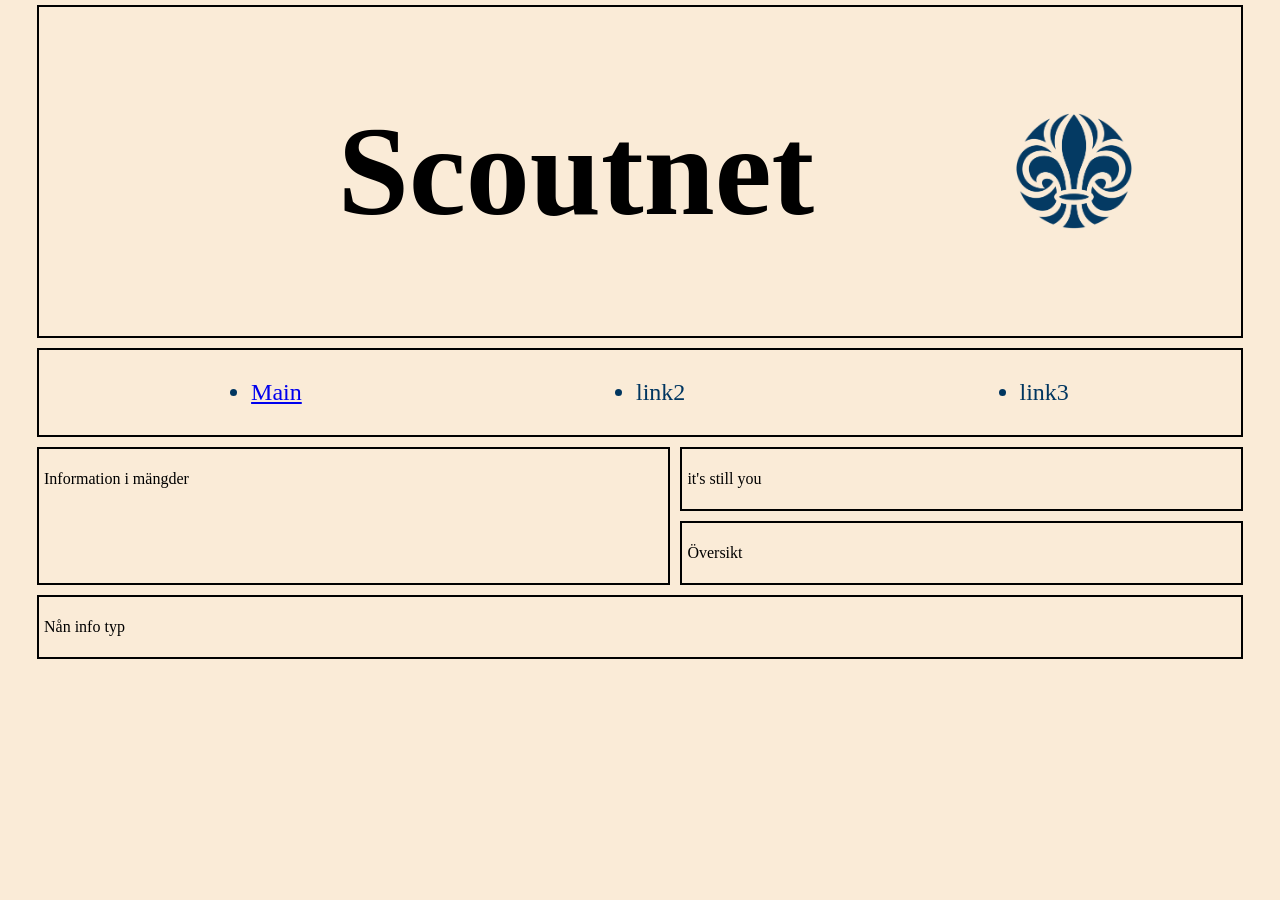
==== account.html @ a3b1d248 "Ny sida och funggerande navknapp" ====
<!DOCTYPE html>
<html lang="en">
<head>
    <meta charset="UTF-8">
    <meta name="viewport" content="width=device-width, initial-scale=1.0">
    <title>Account</title>
      <link rel="stylesheet" href="css/style.css">
</head>
<body>
  <nav class="mobilenav">
    <p>Navigation</p>
    <ul>
        <li><a href="http://127.0.0.1:5500/index.html">Main</a></li>
        <li><a>link2</a></li>
        <li><a>link3</a></li>
    </ul>
  </nav>

  <div class="fade-layer"></div>

  <div id="account-wrapper">

    <header id="hed"><div><img class="icon" id="button" src="img/menu-button.png" alt="menu button"></div><h1>Scoutnet</h1><img class="icon" src="img/scoutlogga.png" alt="menu button"></header>
  
    <nav id="desktopnav">
      <ul>
        <li><a href="http://127.0.0.1:5500/index.html">Main</a></li>
        <li><a>link2</a></li>
        <li><a>link3</a></li>
      </ul>
    </nav>

    <section id="sec"><p>Information i mängder</p></section>

    <aside id="as1"><p>it's still you</p></aside>

    <aside id="as2"><p>Översikt</p></aside>

    <footer id="fot"><p>Nån info typ</p></footer>

  </div>
  <script src="js/main.js"></script>
</body>
</html>
---- css/style.css ----
:root {
    --border-radius: 10%;
    --background-color: antiquewhite;
    --primary-color: #003660;
    --border: solid, black, 2px;
}


body{
    background-color: var(--background-color);
    width: 95vw;
    margin: auto;
}

header, nav, section, aside, footer {
    border: var(--border);
    margin: 5px;
    padding: 5px;
}

nav {
    font-size: 1.5rem;
}

header {
    text-align: center;
    align-items: center;
    text-align: center;
}

h1, h2 {
    align-content: center;
    justify-self: center;
    text-align: center;
}

h1 {
    border: none;
    height: auto;
    text-wrap: wrap;
    font-size: 3rem;
}

/* MAIN */

#sc1 {
    display:flex;
    justify-content: space-around;
}

#tent {
    width: 40vw;
    border-radius: var(--border-radius);
    border: var(--border);
}

#sc2 {
    grid-area: sc2;
}

footer {
    grid-area: fot;
}

/* ACCOUNT */
#account-wrapper {
    display: grid;
    grid-template-areas: 
    "hed hed"
    "nav nav"
    "sec as1"
    "sec as2"
    "fot fot";
}

#hed {
    grid-area: hed;
}

#desktopnav {
    grid-area: nav;
}

#sec {
    grid-area: sec;
    width: 2fr;
}

#as1 {
    grid-area: as1;
    width: 1fr;
}

#as2 {
    grid-area: as2;
    width: 1fr;
}

#fot {
    grid-area: fot;
}




/* MOBILE */
@media screen and (max-width:500px) {
    .mobilenav {
        width: 80vw;
        height: 90vh;
        position: fixed;
        top: 0;
        left: -90vw;
        transition: left 0.3s;
        box-shadow: 10px 0px 21px -10px rgba(0,0,0,0.75);
        z-index: 10;
        background-color: var(--primary-color);
        color:var(--background-color);
    }

    ul, li {
        font-size: 1.5rem;
    }

    a:visited {
    color: rgb(178, 177, 210);
    }

    .fade-layer {
        position: fixed;
        top: 0;
        left: 0;
        right: 0;
        bottom: 0;
        background-color: rgba(0,0,0,0.5);
        display: none;
        z-index: 5;
    }
    
    .show {
        left: 0;
    }

    #desktopnav {
        display: none;
    }

    .fade-layer.visible{
    display: block;
    }

    header {
        height: 20vh;
        justify-content: space-between;
        display: flex;
        align-items: center;
    }
    
    #button, .icon {
        width: 10vw;
        justify-self: left;
    }

    h1 {
        height: 20vh;
        text-align: center;
        align-self: center;
    }

    h2 {
        width: 95vw;
    }

    #tent {
        width: 50vw;
        height: auto;
    }
}

/* DESKTOP */
@media screen and (min-width:501px) {
    #button, .mobilenav {
        display: none;
    }

    .icon {
        width: 10vw;
    }

    #desktopnav {
        display: flex;
        align-items: center;
        justify-content: space-around;
    }

    ul, li {
        font-size: 1.5rem;
        color:var(--primary-color);
    }

    ul {
        display: flex;
        width: 100%;
        align-items: center;
        justify-content: space-around;
    }

    header {
        display: flex;
        justify-content: space-around;
        grid-template-columns: 1fr, 1fr, 1fr;
    }

    h1 {
        width: 1fr;
        font-size: 10vw;
    }
}
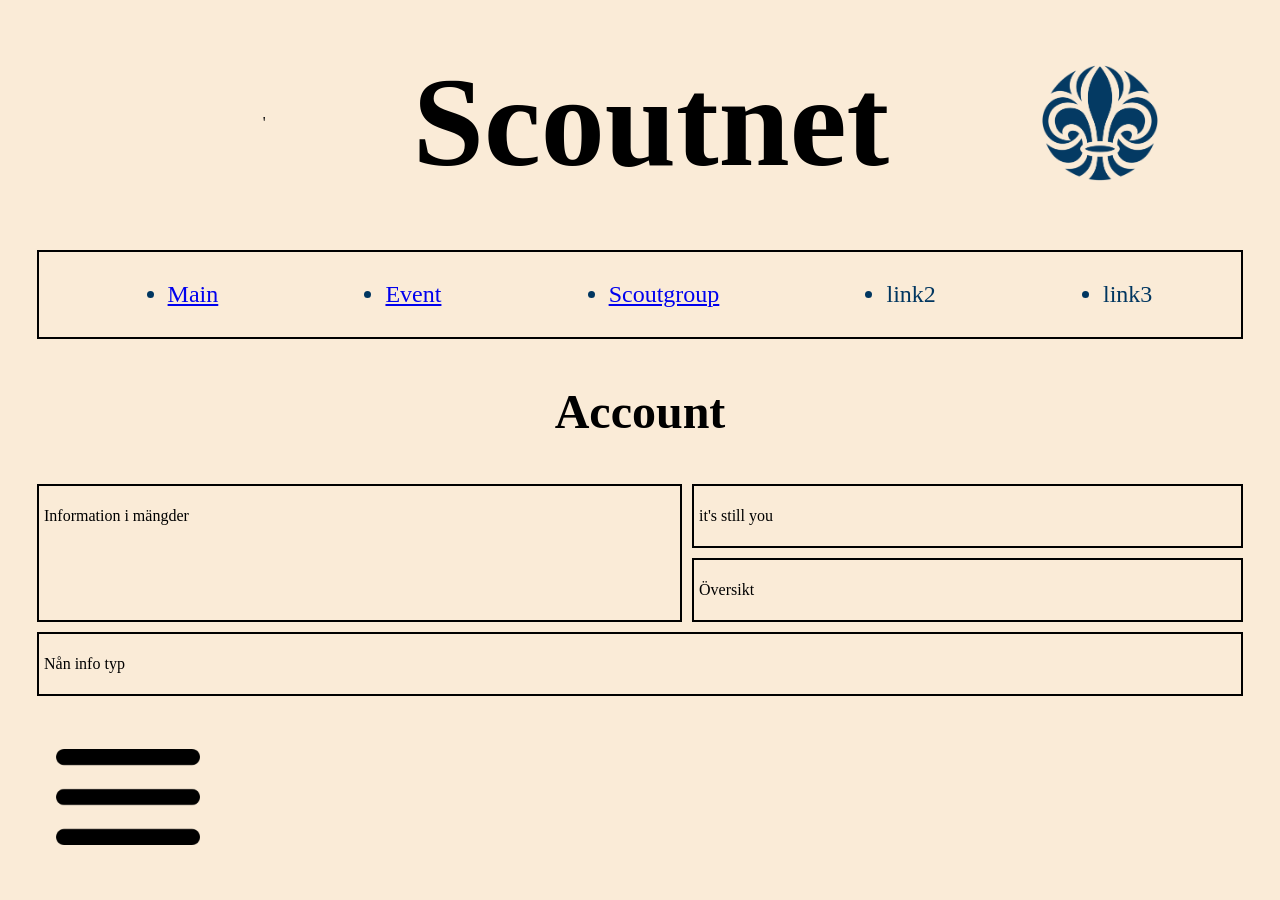
==== commit 7413216c: "General work Account photo button, some general layouting." ====
--- a/account.html
+++ b/account.html
@@ -11,6 +11,8 @@
     <p>Navigation</p>
     <ul>
         <li><a href="http://127.0.0.1:5500/index.html">Main</a></li>
+        <li><a href="http://127.0.0.1:5500/event.html">Event</a></li>
+        <li><a href="http://127.0.0.1:5500/scoutgroup.html">Scoutgroup</a></li>
         <li><a>link2</a></li>
         <li><a>link3</a></li>
     </ul>
@@ -20,17 +22,26 @@
 
   <div id="account-wrapper">
 
-    <header id="hed"><div><img class="icon" id="button" src="img/menu-button.png" alt="menu button"></div><h1>Scoutnet</h1><img class="icon" src="img/scoutlogga.png" alt="menu button"></header>
+    <header id="hed">
+      <div><img class="icon" id="button" src="img/menu-button.png" alt="menu button"></div>'
+      <h1>Scoutnet</h1>
+      <img class="icon" src="img/scoutlogga.png" alt="menu button"></header>
   
     <nav id="desktopnav">
       <ul>
         <li><a href="http://127.0.0.1:5500/index.html">Main</a></li>
+        <li><a href="http://127.0.0.1:5500/event.html">Event</a></li>
+        <li><a href="http://127.0.0.1:5500/scoutgroup.html">Scoutgroup</a></li>
         <li><a>link2</a></li>
         <li><a>link3</a></li>
       </ul>
     </nav>
 
+    <h2 id="acch2">Account</h2>
+
     <section id="sec"><p>Information i mängder</p></section>
+    <img id="menubutton" src="img/menu-buttoncopy.png" alt="Knapp för att se din användarbild">
+    <img class="userphoto" src="img/silly-cat.jpg" alt="your userphoto">
 
     <aside id="as1"><p>it's still you</p></aside>
 
--- a/css/style.css
+++ b/css/style.css
@@ -1,8 +1,13 @@
 :root {
-    --border-radius: 10%;
+    --border-radius: 15px;
     --background-color: antiquewhite;
     --primary-color: #003660;
     --border: solid, black, 2px;
+
+    /*FOR EVENTS*/
+    --arr: cyan;
+    --meeting: green; 
+    --camps: yellow; 
 }
 
 
@@ -12,6 +17,10 @@
     margin: auto;
 }
 
+#main_wrapper, #account_wrapper, #event_wrapper, #scoutgroup_wrapper {
+    width: 95vw;
+}
+
 header, nav, section, aside, footer {
     border: var(--border);
     margin: 5px;
@@ -23,9 +32,10 @@
 }
 
 header {
+    border: none;
     text-align: center;
-    align-items: center;
-    text-align: center;
+    align-items: center;    
+    height: 25vh;
 }
 
 h1, h2 {
@@ -63,22 +73,25 @@
 }
 
 /* ACCOUNT */
-#account-wrapper {
-    display: grid;
-    grid-template-areas: 
-    "hed hed"
-    "nav nav"
-    "sec as1"
-    "sec as2"
-    "fot fot";
-}
-
 #hed {
     grid-area: hed;
 }
 
 #desktopnav {
     grid-area: nav;
+}
+
+.userphoto {
+    display: none;
+}
+
+#menubutton {
+    width: 15vw;
+}
+
+#acch2 {
+    grid-area: hd2;
+    font-size: 3rem;
 }
 
 #sec {
@@ -101,13 +114,67 @@
 }
 
 
+/*EVENT*/
+#sc1event {
+    border: var(--border);
+}
+
+#sc1event article {
+    border: var(--border);
+    margin: 5px;
+    padding: 5px;
+}
+
+#eart1{
+    background-color: var(--arr);
+}
+
+#eart2{
+    background-color: var(--camps);
+}
+
+#eart3{
+    background-color: var(--meeting);
+}
+
+
+/*SCOUTGROUP*/  
+#wrapper-scoutgroup 
+
+#wrapper-scoutgroup h2 {
+    width: 80vw;
+    font-size: 2rem;
+}
+
+#ssec1 {
+    display: grid;
+    grid-template-areas: 
+    "hd hd"
+    "a1 a2"
+    "a1 a2";
+    
+}
+
+#ssec1 article{
+    width: 50%;
+    font-size: 1.5rem;  
+}
+
+#sgart1 {
+    grid-area: a1;
+}
+
+#sgart2 {
+    grid-area: a2;
+}
 
 
 /* MOBILE */
 @media screen and (max-width:500px) {
     .mobilenav {
-        width: 80vw;
+        width: 65vw;
         height: 90vh;
+        padding: 10px;
         position: fixed;
         top: 0;
         left: -90vw;
@@ -116,8 +183,14 @@
         z-index: 10;
         background-color: var(--primary-color);
         color:var(--background-color);
-    }
-
+        border-radius: var(--border-radius);
+    }
+
+    .mobilenav p {
+        text-align: center;
+        font-size: 2rem;
+    }
+    
     ul, li {
         font-size: 1.5rem;
     }
@@ -141,6 +214,10 @@
         left: 0;
     }
 
+    .show2 {
+        display: block;
+    }
+
     #desktopnav {
         display: none;
     }
@@ -153,28 +230,36 @@
         height: 20vh;
         justify-content: space-between;
         display: flex;
-        align-items: center;
+        align-content: center;
     }
     
     #button, .icon {
-        width: 10vw;
-        justify-self: left;
-    }
-
-    h1 {
-        height: 20vh;
-        text-align: center;
-        align-self: center;
+        width: 15vw;
+        justify-self: left; 
     }
 
     h2 {
         width: 95vw;
     }
 
+
+    /*MOBILE MAIN*/
     #tent {
         width: 50vw;
         height: auto;
     }
+
+    /*MOBILE ACCOUNT*/
+    #account_wrapper{
+        display: flex;
+
+    }
+    /*POPOUT BILD?*/
+
+    #as1 {
+        display: none;
+    }
+
 }
 
 /* DESKTOP */
@@ -215,6 +300,18 @@
         width: 1fr;
         font-size: 10vw;
     }
-}
-
-
+
+    /*DESKTOP ACCOUNT*/
+    #account-wrapper {
+        display: grid;
+        grid-template-areas: 
+        "hed hed"
+        "nav nav"
+        "hd2 hd2"
+        "sec as1"
+        "sec as2"
+        "fot fot";
+    }
+}
+
+
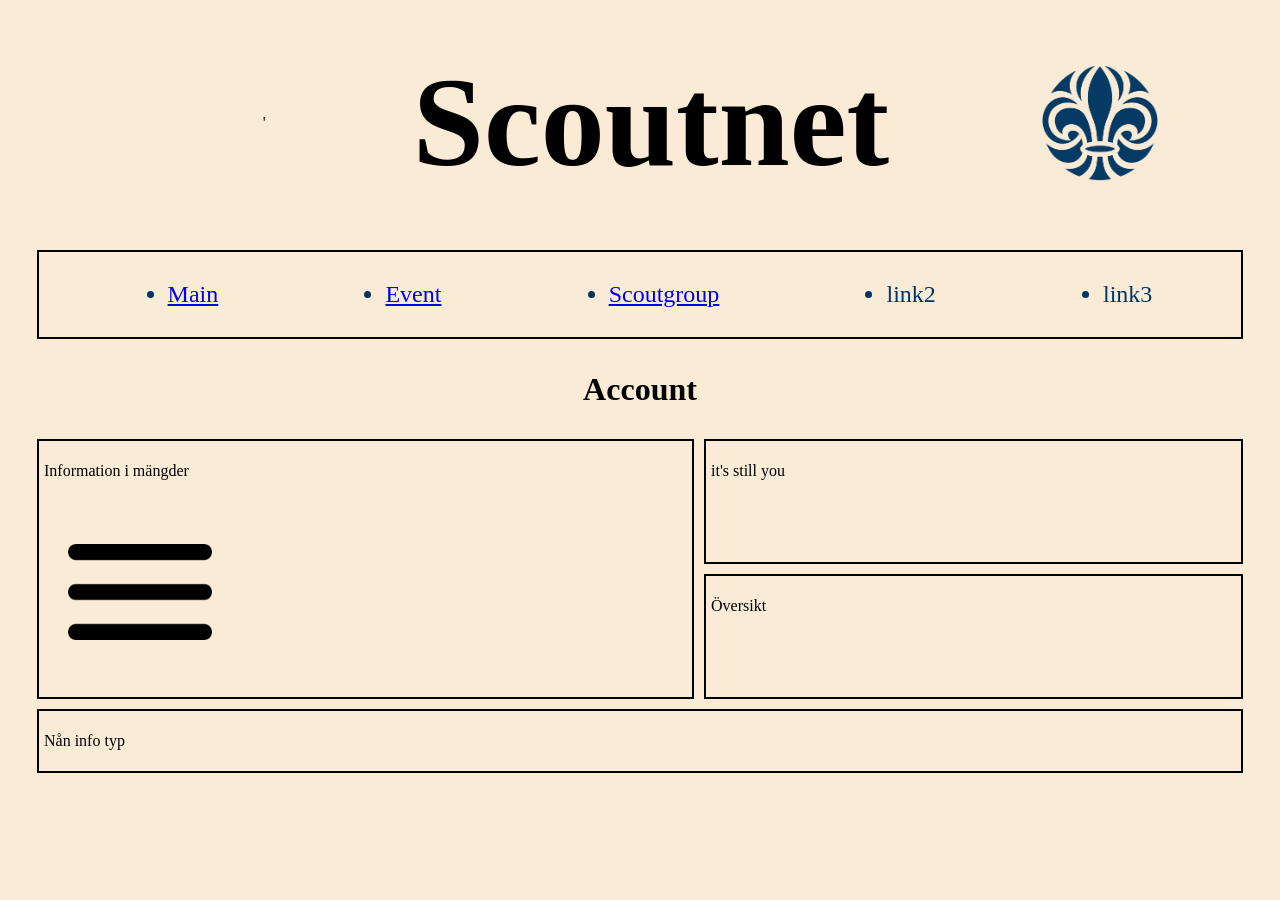
==== commit dc5022b5: "v.13 Jobb på scoutgroup, main och bildknapp" ====
--- a/account.html
+++ b/account.html
@@ -19,11 +19,12 @@
   </nav>
 
   <div class="fade-layer"></div>
+  <div class="fade-layer2"></div>
 
   <div id="account-wrapper">
 
     <header id="hed">
-      <div><img class="icon" id="button" src="img/menu-button.png" alt="menu button"></div>'
+      <div><img class="icon" id="button" src="img/menu-button.png" alt="navigation button"></div>'
       <h1>Scoutnet</h1>
       <img class="icon" src="img/scoutlogga.png" alt="menu button"></header>
   
@@ -39,8 +40,11 @@
 
     <h2 id="acch2">Account</h2>
 
-    <section id="sec"><p>Information i mängder</p></section>
-    <img id="menubutton" src="img/menu-buttoncopy.png" alt="Knapp för att se din användarbild">
+    <section id="sec">
+      <p>Information i mängder</p>
+      <img id="menubutton" src="img/menu-buttoncopy.png" alt="Knapp för att se din användarbild">
+    </section>
+    
     <img class="userphoto" src="img/silly-cat.jpg" alt="your userphoto">
 
     <aside id="as1"><p>it's still you</p></aside>
--- a/css/style.css
+++ b/css/style.css
@@ -51,6 +51,10 @@
     font-size: 3rem;
 }
 
+h2 {
+    font-size: 2rem;
+}
+
 /* MAIN */
 
 #sc1 {
@@ -91,7 +95,6 @@
 
 #acch2 {
     grid-area: hd2;
-    font-size: 3rem;
 }
 
 #sec {
@@ -148,24 +151,16 @@
 
 #ssec1 {
     display: grid;
-    grid-template-areas: 
-    "hd hd"
-    "a1 a2"
-    "a1 a2";
-    
+    grid-template-columns: 1fr 1fr;
 }
 
 #ssec1 article{
-    width: 50%;
+    text-wrap: wrap;
     font-size: 1.5rem;  
-}
-
-#sgart1 {
-    grid-area: a1;
-}
-
-#sgart2 {
-    grid-area: a2;
+    border-bottom-style: dotted;
+    padding: 5px;
+    align-content: center;
+    text-align: center;
 }
 
 
@@ -209,21 +204,17 @@
         display: none;
         z-index: 5;
     }
+
+    .fade-layer.visible{
+    display: block;
+    }
     
     .show {
         left: 0;
     }
 
-    .show2 {
-        display: block;
-    }
-
     #desktopnav {
         display: none;
-    }
-
-    .fade-layer.visible{
-    display: block;
     }
 
     header {
@@ -244,22 +235,62 @@
 
 
     /*MOBILE MAIN*/
-    #tent {
-        width: 50vw;
-        height: auto;
-    }
+    #tent, #cred {
+        display: none;
+    }
+
+    #welcome {
+        background-image: url(".../springWU---Sofia/img/scout_tent.jpg");
+    }
+
+
 
     /*MOBILE ACCOUNT*/
     #account_wrapper{
         display: flex;
 
     }
-    /*POPOUT BILD?*/
+    
+    /*POPOUT PROFILBILD*/
 
     #as1 {
         display: none;
     }
 
+    .fade-layer2 {
+        position: fixed;
+        top: 0;
+        left: 0;
+        right: 0;
+        bottom: 0;
+        background-color: rgba(0,0,0,0.5);
+        display: none;
+        z-index: 5;
+    }
+
+    .fade-layer2.visible{
+        display: block;
+    }
+
+    .show2 {
+        display: block;
+    }
+
+    .userphoto {
+        width: 80vw;
+        height: auto;
+        position: fixed;
+        top: 15vh;
+        left: 10vw;
+        transition: left 0.3s;
+        border: var(--border);
+        z-index: 10;
+    }
+
+    /*SCOUTGROUP*/
+    #samorg-desk {
+        display: none;
+    }
 }
 
 /* DESKTOP */
@@ -312,6 +343,13 @@
         "sec as2"
         "fot fot";
     }
-}
-
-
+
+
+    /*SCOUTGROUP*/
+
+    #samorg-mobile {
+        display: none;
+    }
+}
+
+
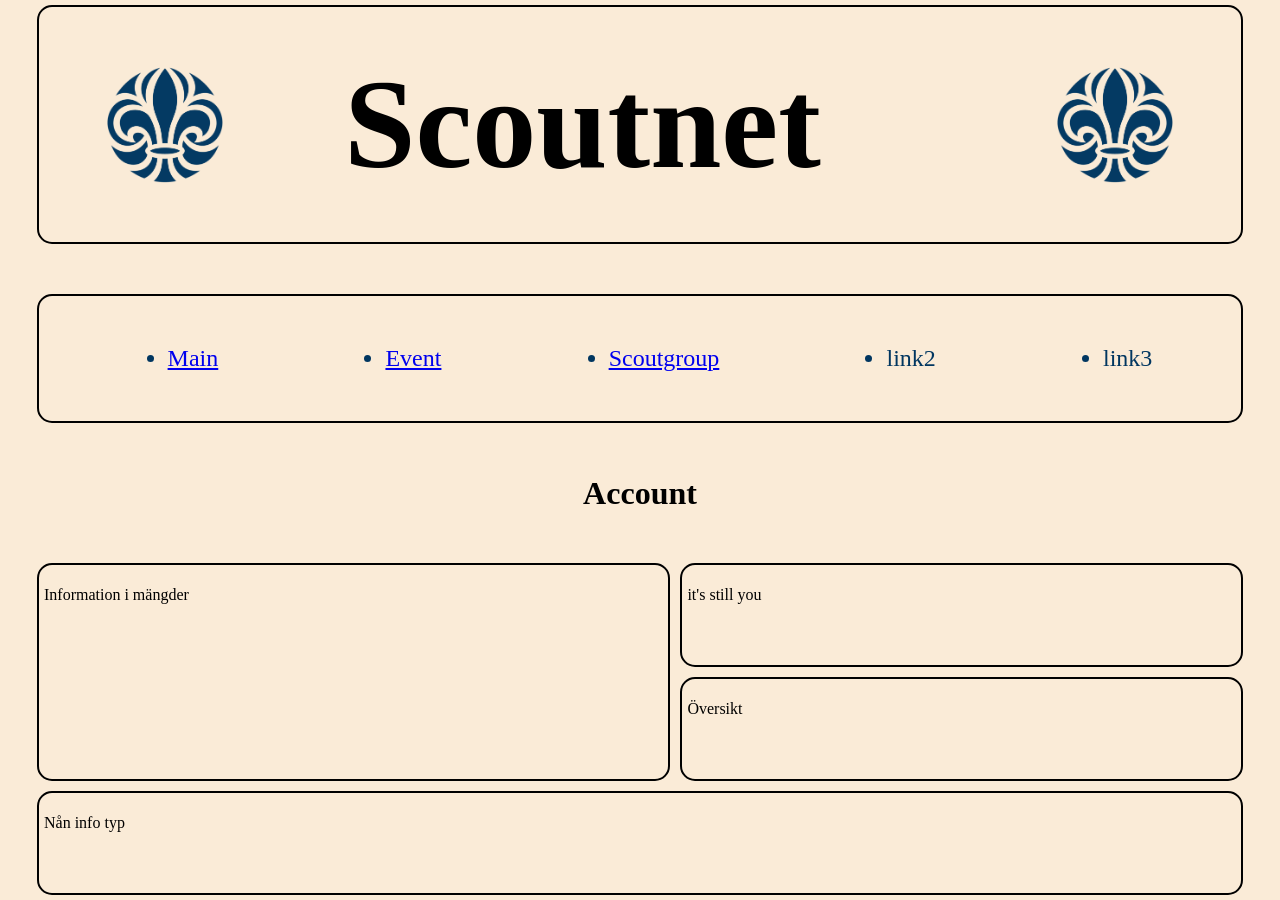
==== commit eb957008: "Bakgrundsbild scrollbar bakgrundsbild" ====
--- a/account.html
+++ b/account.html
@@ -23,10 +23,7 @@
 
   <div id="account-wrapper">
 
-    <header id="hed">
-      <div><img class="icon" id="button" src="img/menu-button.png" alt="navigation button"></div>'
-      <h1>Scoutnet</h1>
-      <img class="icon" src="img/scoutlogga.png" alt="menu button"></header>
+    <header id="hed"><img class="icon" src="img/scoutlogga.png" alt="scoutlogo"><h1>Scoutnet</h1><div><img class="icon" id=button src="img/menu-button.png" alt="menu button"></div><img class="icon" id="icondesk" src="img/scoutlogga.png" alt="scoutlogo"></header>
   
     <nav id="desktopnav">
       <ul>
@@ -42,7 +39,7 @@
 
     <section id="sec">
       <p>Information i mängder</p>
-      <img id="menubutton" src="img/menu-buttoncopy.png" alt="Knapp för att se din användarbild">
+      <img id="accbutton" src="img/menu-buttoncopy.png" alt="Knapp för att se din användarbild">
     </section>
     
     <img class="userphoto" src="img/silly-cat.jpg" alt="your userphoto">
--- a/css/style.css
+++ b/css/style.css
@@ -25,17 +25,22 @@
     border: var(--border);
     margin: 5px;
     padding: 5px;
+    border-radius: var(--border-radius);
 }
 
 nav {
+    grid-area: nav;
     font-size: 1.5rem;
 }
 
 header {
+    grid-area: hm1;
     border: none;
-    text-align: center;
     align-items: center;    
     height: 25vh;
+    justify-content: space-around;
+    border: var(--border);
+    display: flex;
 }
 
 h1, h2 {
@@ -52,24 +57,49 @@
 }
 
 h2 {
+    grid-area: hm2;
     font-size: 2rem;
 }
 
 /* MAIN */
 
+#main-wrapper {
+    display: grid;
+    grid-template-areas:
+    "hm1 hm1" 
+    "nav nav"
+    "hm2 hm2"
+    "sc1 tnt"
+    "sc2 sc2"
+    "fot fot"
+    ;
+}
+
 #sc1 {
+    grid-area: sc1;
     display:flex;
     justify-content: space-around;
+    width: 45vw;
+}
+
+#sctent {
+    grid-area: tnt;
+    text-align: center;
+    border: none;
+    padding: none;
+    margin: none;
 }
 
 #tent {
-    width: 40vw;
+    width: 45vw;
     border-radius: var(--border-radius);
     border: var(--border);
+    margin: none;
 }
 
 #sc2 {
     grid-area: sc2;
+    height: 50vh;
 }
 
 footer {
@@ -172,8 +202,8 @@
         padding: 10px;
         position: fixed;
         top: 0;
-        left: -90vw;
-        transition: left 0.3s;
+        right: -90vw;
+        transition: right 0.3s;
         box-shadow: 10px 0px 21px -10px rgba(0,0,0,0.75);
         z-index: 10;
         background-color: var(--primary-color);
@@ -210,7 +240,7 @@
     }
     
     .show {
-        left: 0;
+        right: 0;
     }
 
     #desktopnav {
@@ -218,15 +248,17 @@
     }
 
     header {
-        height: 20vh;
+        height: 15vh;
         justify-content: space-between;
-        display: flex;
         align-content: center;
+    }
+
+    #icondesk{
+        display: none;
     }
     
     #button, .icon {
         width: 15vw;
-        justify-self: left; 
     }
 
     h2 {
@@ -240,7 +272,12 @@
     }
 
     #welcome {
-        background-image: url(".../springWU---Sofia/img/scout_tent.jpg");
+        background-image: url("../img/scout_tent\ -\ kopia.jpg");
+        background-position: center;
+        background-repeat: no-repeat;
+        background-size: cover;
+        background-attachment: fixed;
+        height: 30vh;
     }
 
 
@@ -249,6 +286,10 @@
     #account_wrapper{
         display: flex;
 
+    }
+
+    #accbutton {
+        width: 10vw;
     }
     
     /*POPOUT PROFILBILD*/
@@ -303,6 +344,14 @@
         width: 10vw;
     }
 
+    #icondesk{
+        display: grid;
+    }
+
+    #accbutton {
+        display: none;
+    }
+
     #desktopnav {
         display: flex;
         align-items: center;
@@ -322,7 +371,6 @@
     }
 
     header {
-        display: flex;
         justify-content: space-around;
         grid-template-columns: 1fr, 1fr, 1fr;
     }
@@ -342,6 +390,7 @@
         "sec as1"
         "sec as2"
         "fot fot";
+        height: 100vh;
     }
 
 
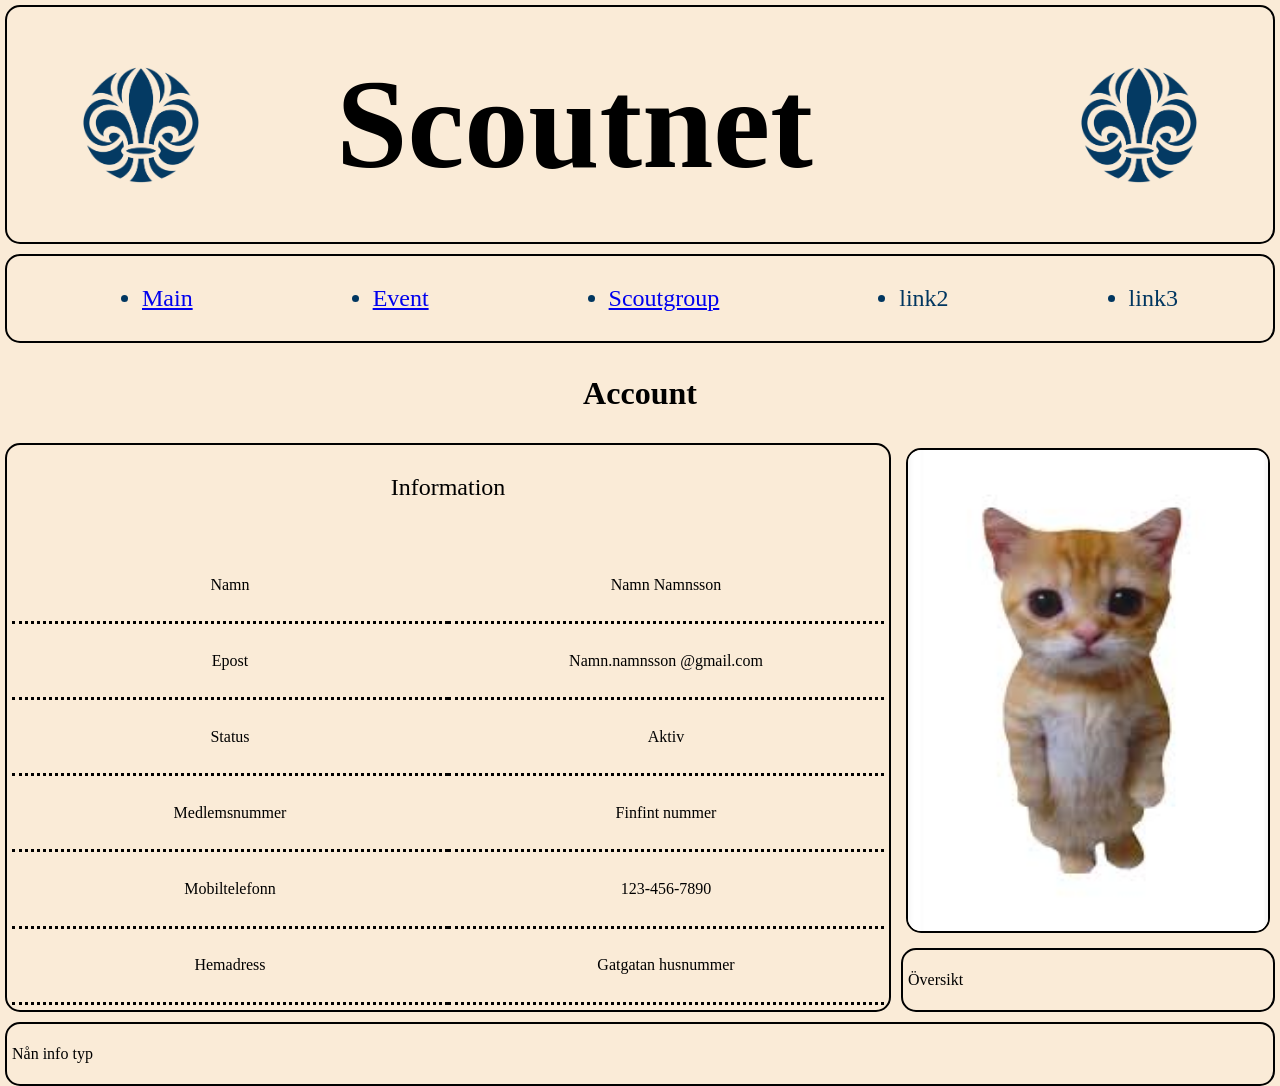
==== commit e203438a: "Småfix hemma" ====
--- a/account.html
+++ b/account.html
@@ -37,14 +37,29 @@
 
     <h2 id="acch2">Account</h2>
 
-    <section id="sec">
-      <p>Information i mängder</p>
+    <section id="accsec">
+      <p id="accsechead">Information</p>
       <img id="accbutton" src="img/menu-buttoncopy.png" alt="Knapp för att se din användarbild">
+      <article><p> Namn </p></article>
+      <article><p> Namn Namnsson </p></article>
+      <article><p> Epost </p></article>
+      <article><p> Namn.namnsson @gmail.com </p></article>
+      <article><p> Status </p></article>
+      <article><p> Aktiv </p></article>
+      <article><p> Medlemsnummer </p></article>
+      <article><p> Finfint nummer </p></article>
+      <article><p> Mobiltelefonn </p></article>
+      <article><p> 123-456-7890 </p></article>
+      <article><p> Hemadress </p></article>
+      <article><p> Gatgatan husnummer </p></article>
     </section>
     
     <img class="userphoto" src="img/silly-cat.jpg" alt="your userphoto">
 
-    <aside id="as1"><p>it's still you</p></aside>
+    <aside id="as1">
+      <img id="accbutton" src="img/menu-buttoncopy.png" alt="Knapp för att se din användarbild">
+      <img id="deskuserphoto" src="img/silly-cat.jpg" alt="your userphoto">
+    </aside>
 
     <aside id="as2"><p>Översikt</p></aside>
 
--- a/css/style.css
+++ b/css/style.css
@@ -13,7 +13,7 @@
 
 body{
     background-color: var(--background-color);
-    width: 95vw;
+    width: 100vw;
     margin: auto;
 }
 
@@ -26,6 +26,7 @@
     margin: 5px;
     padding: 5px;
     border-radius: var(--border-radius);
+    
 }
 
 nav {
@@ -79,7 +80,8 @@
     grid-area: sc1;
     display:flex;
     justify-content: space-around;
-    width: 45vw;
+    
+
 }
 
 #sctent {
@@ -88,6 +90,7 @@
     border: none;
     padding: none;
     margin: none;
+    
 }
 
 #tent {
@@ -127,9 +130,29 @@
     grid-area: hd2;
 }
 
-#sec {
+#accsec {
     grid-area: sec;
     width: 2fr;
+    display: flex;
+    justify-content: space-between;
+    flex-wrap: wrap;
+    height: auto;
+}
+
+#accsechead {
+    width: 100%;
+    text-align: center;
+    font-size: 1.5em;
+        
+}
+
+#accsec article {
+    width: 50%;
+    word-wrap: wrap;
+
+    border-bottom-style: dotted;
+    align-content: center;
+    text-align: center;
 }
 
 #as1 {
@@ -145,6 +168,7 @@
 #fot {
     grid-area: fot;
 }
+
 
 
 /*EVENT*/
@@ -213,11 +237,11 @@
 
     .mobilenav p {
         text-align: center;
+        font-size: 2.5rem;
+    }
+    
+    ul, li {
         font-size: 2rem;
-    }
-    
-    ul, li {
-        font-size: 1.5rem;
     }
 
     a:visited {
@@ -278,23 +302,40 @@
         background-size: cover;
         background-attachment: fixed;
         height: 30vh;
+        width: 95vw;
+        border-radius: var(--border-radius);
+
+        word-wrap: wrap;
+        text-shadow: -1px 0 black, 0 1px black, 1px 0 black, 0 -1px black;
+        
+        color: white;
     }
 
 
 
     /*MOBILE ACCOUNT*/
     #account_wrapper{
-        display: flex;
-
+        display: grid;
+    }
+
+    #accsechead {
+    width: 50%;
+    text-align: center;
     }
 
     #accbutton {
-        width: 10vw;
-    }
-    
+        height: 10vw;
+        position: right;
+
+    }
+    
+    #as1 {
+        display: none;
+    }
+
     /*POPOUT PROFILBILD*/
 
-    #as1 {
+    #deskuserphoto {
         display: none;
     }
 
@@ -391,6 +432,23 @@
         "sec as2"
         "fot fot";
         height: 100vh;
+        grid-template-columns: 70% 30%;
+        justify-content: space-around;
+    }
+
+    #as1 {
+        display: flex;
+        justify-content: space-around;
+        border: none;
+        padding: none;
+        margin: none;
+    }
+
+    #deskuserphoto {
+        border-radius: var(--border-radius);
+        border: var(--border);
+        width: 100%;
+        margin: none;
     }
 
 
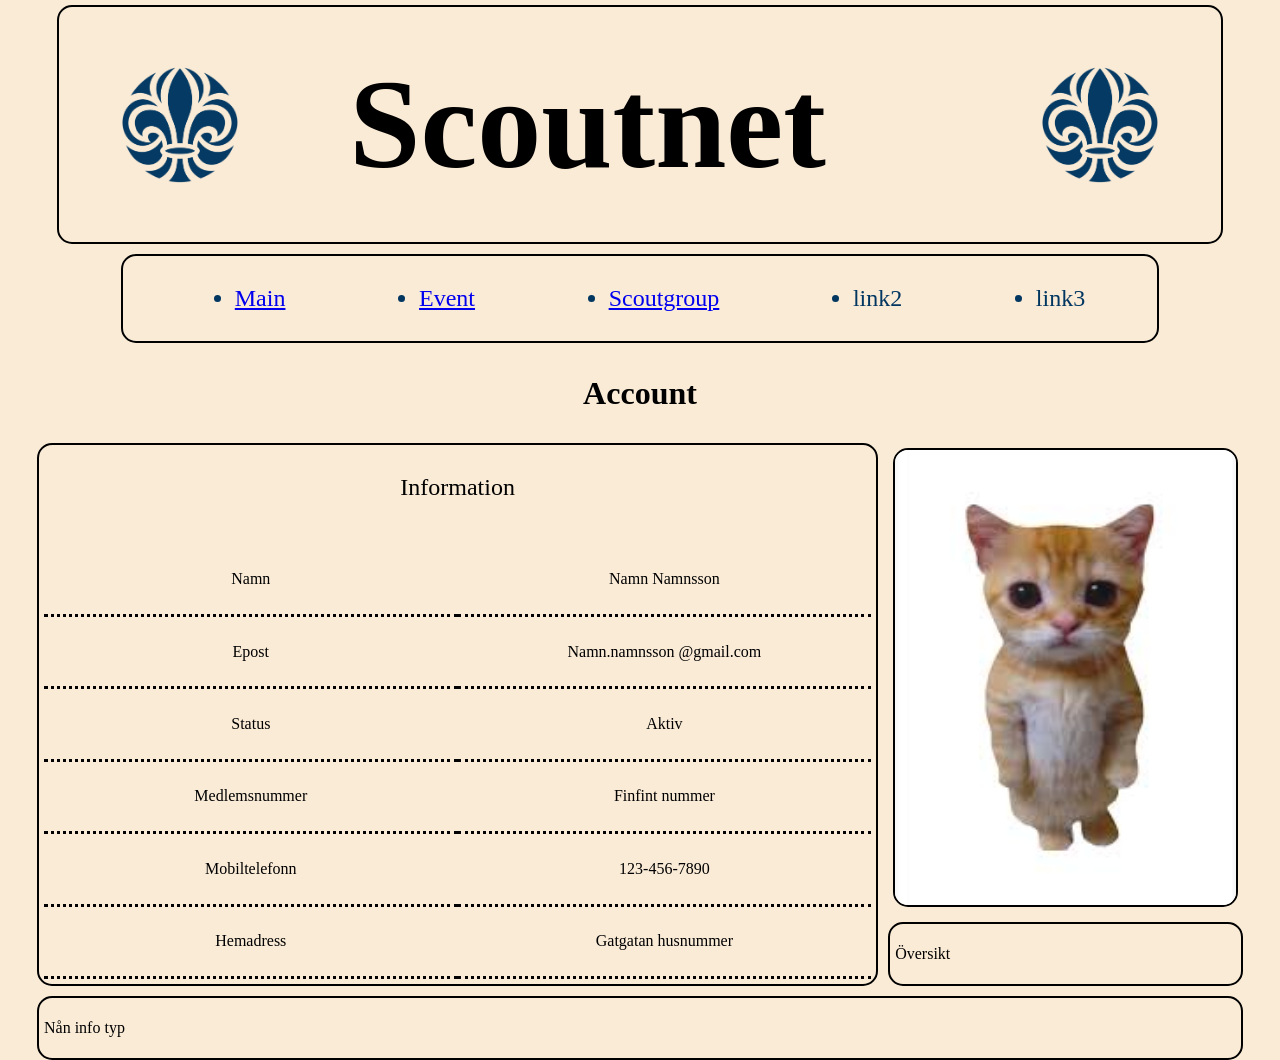
==== commit 93ebddbf: "Lite layoutfix" ====
--- a/account.html
+++ b/account.html
@@ -13,8 +13,6 @@
         <li><a href="http://127.0.0.1:5500/index.html">Main</a></li>
         <li><a href="http://127.0.0.1:5500/event.html">Event</a></li>
         <li><a href="http://127.0.0.1:5500/scoutgroup.html">Scoutgroup</a></li>
-        <li><a>link2</a></li>
-        <li><a>link3</a></li>
     </ul>
   </nav>
 
--- a/css/style.css
+++ b/css/style.css
@@ -13,12 +13,15 @@
 
 body{
     background-color: var(--background-color);
-    width: 100vw;
+    margin: 0;
+}
+
+#main-wrapper, #account-wrapper, #event-rapper, #scoutgroup-wrapper {
+    min-height: 100vh;
+    width: 95vw;
+    justify-content:space-around;
+    justify-self: center;
     margin: auto;
-}
-
-#main_wrapper, #account_wrapper, #event_wrapper, #scoutgroup_wrapper {
-    width: 95vw;
 }
 
 header, nav, section, aside, footer {
@@ -26,12 +29,17 @@
     margin: 5px;
     padding: 5px;
     border-radius: var(--border-radius);
-    
+}
+
+a:visited {
+    color: rgb(133, 133, 194);
 }
 
 nav {
     grid-area: nav;
     font-size: 1.5rem;
+    width: 80vw;
+    justify-self: center;
 }
 
 header {
@@ -40,8 +48,10 @@
     align-items: center;    
     height: 25vh;
     justify-content: space-around;
+    justify-self: center;
     border: var(--border);
     display: flex;
+    width: 90vw;
 }
 
 h1, h2 {
@@ -57,31 +67,18 @@
     font-size: 3rem;
 }
 
+/* MAIN */
+
 h2 {
     grid-area: hm2;
     font-size: 2rem;
-}
-
-/* MAIN */
-
-#main-wrapper {
-    display: grid;
-    grid-template-areas:
-    "hm1 hm1" 
-    "nav nav"
-    "hm2 hm2"
-    "sc1 tnt"
-    "sc2 sc2"
-    "fot fot"
-    ;
-}
+}   
 
 #sc1 {
     grid-area: sc1;
-    display:flex;
     justify-content: space-around;
-    
-
+    width: 40vw;
+    
 }
 
 #sctent {
@@ -94,7 +91,7 @@
 }
 
 #tent {
-    width: 45vw;
+    width: 40vw;
     border-radius: var(--border-radius);
     border: var(--border);
     margin: none;
@@ -102,7 +99,7 @@
 
 #sc2 {
     grid-area: sc2;
-    height: 50vh;
+    height: 45vh;
 }
 
 footer {
@@ -167,6 +164,7 @@
 
 #fot {
     grid-area: fot;
+    
 }
 
 
@@ -174,12 +172,29 @@
 /*EVENT*/
 #sc1event {
     border: var(--border);
+    
 }
 
 #sc1event article {
+    display: grid;
+    grid-template-columns: 2fr 1fr;
     border: var(--border);
     margin: 5px;
     padding: 5px;
+    width: 2fr;
+}
+
+#sc1event article h3 {
+    width: 100%;
+}
+
+#sc1event article ul {
+    width: 1fr;
+}
+
+#sc1event article ul li {
+    font-size: 1rem;
+    justify-self: right;
 }
 
 #eart1{
@@ -232,7 +247,7 @@
         z-index: 10;
         background-color: var(--primary-color);
         color:var(--background-color);
-        border-radius: var(--border-radius);
+        border-radius: var(--border-radius); 
     }
 
     .mobilenav p {
@@ -242,10 +257,20 @@
     
     ul, li {
         font-size: 2rem;
+        margin: 5px;
+    }
+
+    a:link {
+        color: 178, 177, 210;
     }
 
     a:visited {
     color: rgb(178, 177, 210);
+    }
+
+    a:hover {
+        color: rgb(178, 177, 210);
+        font-size: 2.8rem;
     }
 
     .fade-layer {
@@ -291,7 +316,23 @@
 
 
     /*MOBILE MAIN*/
+
+    #main-wrapper {
+        display: grid;
+        grid-template-areas:
+        "hm1 hm1" 
+        "nav nav"
+        "hm2 hm2"
+        "sc1 sc1"
+        "sc2 sc2"
+        "fot fot"
+        ;
+    }
     #tent, #cred {
+        display: none;
+    }
+
+    #sc1 {
         display: none;
     }
 
@@ -301,8 +342,8 @@
         background-repeat: no-repeat;
         background-size: cover;
         background-attachment: fixed;
-        height: 30vh;
-        width: 95vw;
+        height: 40vh;
+        width: 90vw;
         border-radius: var(--border-radius);
 
         word-wrap: wrap;
@@ -420,6 +461,19 @@
         width: 1fr;
         font-size: 10vw;
     }
+
+    /*DESKTOP MAIN*/
+    #main-wrapper {
+    display: grid;
+    grid-template-areas:
+    "hm1 hm1" 
+    "nav nav"
+    "sc1 tnt"
+    "hm2 hm2"
+    "sc2 sc2"
+    "fot fot"
+    ;
+}
 
     /*DESKTOP ACCOUNT*/
     #account-wrapper {
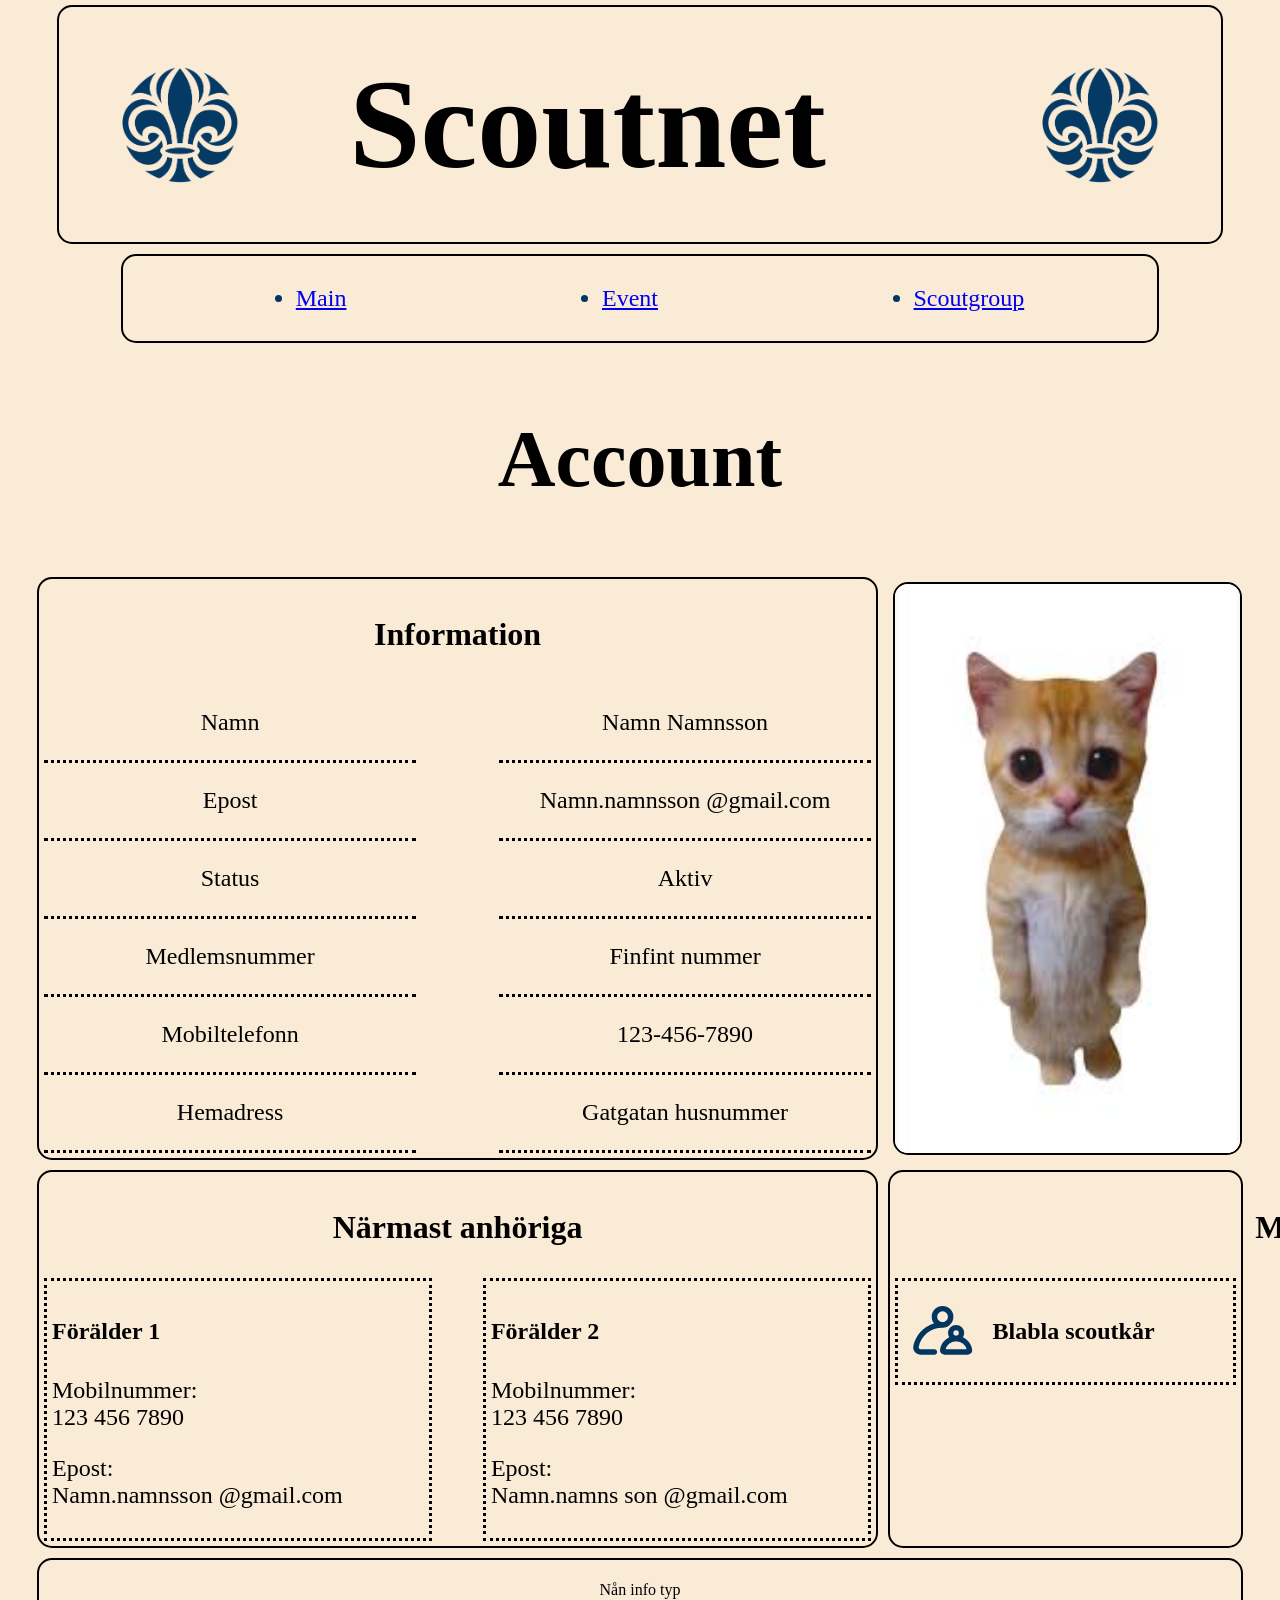
==== commit e8e4c3aa: "Nästan färdig Inte färdig ännu, hoppas vara snarast möjligt" ====
--- a/account.html
+++ b/account.html
@@ -28,16 +28,14 @@
         <li><a href="http://127.0.0.1:5500/index.html">Main</a></li>
         <li><a href="http://127.0.0.1:5500/event.html">Event</a></li>
         <li><a href="http://127.0.0.1:5500/scoutgroup.html">Scoutgroup</a></li>
-        <li><a>link2</a></li>
-        <li><a>link3</a></li>
       </ul>
     </nav>
 
     <h2 id="acch2">Account</h2>
 
     <section id="accsec">
-      <p id="accsechead">Information</p>
-      <img id="accbutton" src="img/menu-buttoncopy.png" alt="Knapp för att se din användarbild">
+        <h3>Information</h3>
+        <img id="accbutton" src="img/menu-buttoncopy.png" alt="Knapp för att se din användarbild">
       <article><p> Namn </p></article>
       <article><p> Namn Namnsson </p></article>
       <article><p> Epost </p></article>
@@ -51,15 +49,34 @@
       <article><p> Hemadress </p></article>
       <article><p> Gatgatan husnummer </p></article>
     </section>
+
+    <section id="accsec3">
+      <h3>Medlemskap</h3>
+      <article>
+        <img id="medlemskaplogga" src="img/medlemskap.svg" alt="Logga för medlemskap">
+        <h4>Blabla scoutkår</h4>
+      </article>
+    </section>
+
+    <section id="accsec2">
+      <h3>Närmast anhöriga</h3>
+      <article>
+        <h4>Förälder 1</h4>
+        <p>Mobilnummer: <br> 123 456 7890</p>
+        <p>Epost: <br> Namn.namnsson @gmail.com</p>
+      </article>
+      <article>
+        <h4>Förälder 2</h4>
+        <p>Mobilnummer: <br> 123 456 7890</p>
+        <p>Epost: <br> Namn.namns son @gmail.com</p>
+      </article>
+    </section>
     
     <img class="userphoto" src="img/silly-cat.jpg" alt="your userphoto">
 
     <aside id="as1">
-      <img id="accbutton" src="img/menu-buttoncopy.png" alt="Knapp för att se din användarbild">
       <img id="deskuserphoto" src="img/silly-cat.jpg" alt="your userphoto">
     </aside>
-
-    <aside id="as2"><p>Översikt</p></aside>
 
     <footer id="fot"><p>Nån info typ</p></footer>
 
--- a/css/style.css
+++ b/css/style.css
@@ -5,9 +5,9 @@
     --border: solid, black, 2px;
 
     /*FOR EVENTS*/
-    --arr: cyan;
-    --meeting: green; 
-    --camps: yellow; 
+    --arr: rgb(124, 237, 237);
+    --meeting: rgb(159, 228, 159); 
+    --camps: rgb(238, 238, 111); 
 }
 
 
@@ -17,11 +17,11 @@
 }
 
 #main-wrapper, #account-wrapper, #event-rapper, #scoutgroup-wrapper {
-    min-height: 100vh;
     width: 95vw;
     justify-content:space-around;
     justify-self: center;
     margin: auto;
+    display: block;
 }
 
 header, nav, section, aside, footer {
@@ -54,7 +54,7 @@
     width: 90vw;
 }
 
-h1, h2 {
+h1, h2, h3{
     align-content: center;
     justify-self: center;
     text-align: center;
@@ -67,18 +67,59 @@
     font-size: 3rem;
 }
 
+footer {
+    display: flex;
+    flex-wrap: wrap;
+    justify-content: space-around;
+    grid-area: fot;
+}
+
+footer img {
+    justify-self: center ;
+    width: 70%;
+}
+
+footer h4 {
+    text-align: center;
+    width: 50%;
+}
+
 /* MAIN */
+
+#main-wrapper {
+    display: grid;
+}
 
 h2 {
     grid-area: hm2;
     font-size: 2rem;
 }   
 
-#sc1 {
+#sc1-desk {
     grid-area: sc1;
     justify-content: space-around;
     width: 40vw;
-    
+    font-size: 3vw;
+    align-content: center;
+    color: var(--primary-color);
+}
+
+#sc1-mobile {
+    grid-area: sc1;
+    justify-content: center;
+    align-content: center;
+    width: 90vw;
+    text-align: center;
+    font-size: 2.5rem;
+    height: 15vh;
+    border: none;
+    color: var(--primary-color);
+    margin: 0;
+}
+
+#sc1-mobile p {
+    margin: 5px;
+    padding: 0;
 }
 
 #sctent {
@@ -98,12 +139,43 @@
 }
 
 #sc2 {
+    display: flex;
+    flex-wrap: wrap;
+    justify-content: space-around;
+    align-content: space-around;
     grid-area: sc2;
-    height: 45vh;
-}
-
-footer {
-    grid-area: fot;
+    min-height: 30vh;
+    font-size: large;
+}
+
+#sc2art1 {
+    width: 100%;
+    height: 10vh;
+}
+
+#sc2art2, #sc2art3, #sc2art4, #sc2art5{
+    border-radius: var(--border-radius);
+    border: var(--border);
+    width:40%;
+    text-align: center;
+    align-content: center;
+    margin: 5px;
+}
+
+#sc2art2{
+    background-color: var(--arr);
+}
+
+#sc2art3{
+    background-color: var(--arr);
+}
+
+#sc2art4 {
+    background-color: var(--camps);
+}
+
+#sc2art5 {
+    background-color: var(--camps);
 }
 
 /* ACCOUNT */
@@ -127,29 +199,67 @@
     grid-area: hd2;
 }
 
-#accsec {
-    grid-area: sec;
-    width: 2fr;
-    display: flex;
+#accsec2 {
+    display: grid;
     justify-content: space-between;
     flex-wrap: wrap;
     height: auto;
 }
 
-#accsechead {
-    width: 100%;
-    text-align: center;
-    font-size: 1.5em;
-        
+#accsec {
+    grid-area: sc1;
+}
+
+#accsec2 {
+    grid-area: sc2;
+}
+
+#accsec3 {
+    grid-area: sc3;
+}
+
+#accsec, #accsec2{
+    display: flex;
+    grid-template-columns: 1fr 1fr;
+    justify-content: space-between;
+    flex-wrap: wrap;
+    height: auto;
+}
+
+#accsec h3, #accsec2 h3, #accsec3 h3 {
+    width: 70vw;
+    font-size: 2em;
+    align-self: top;
 }
 
 #accsec article {
-    width: 50%;
+    width: 45%;
     word-wrap: wrap;
-
     border-bottom-style: dotted;
     align-content: center;
     text-align: center;
+}
+
+#accsec2 article{
+    width: 45%;
+    border: dotted;
+    padding: 5px;
+}
+
+#accsec3 article{
+    display: flex;
+    justify-content: space-around;
+    border: dotted;
+    padding: 5px;
+}
+
+#accsec3 article h4{
+    width: 70%;
+    font-size: 1.5rem;
+}
+
+#medlemskaplogga {
+    width: 20%;
 }
 
 #as1 {
@@ -157,11 +267,6 @@
     width: 1fr;
 }
 
-#as2 {
-    grid-area: as2;
-    width: 1fr;
-}
-
 #fot {
     grid-area: fot;
     
@@ -175,37 +280,78 @@
     
 }
 
+#ehed{
+    height: 10%;
+    padding: 0;
+    border: none;
+}
+
 #sc1event article {
-    display: grid;
-    grid-template-columns: 2fr 1fr;
+    display: flex;
+    flex-direction: column;
+    align-items: center;
     border: var(--border);
+    border-radius: var(--border-radius);
     margin: 5px;
-    padding: 5px;
     width: 2fr;
+    padding: 5px;
+}
+
+#key {
+    display: flex;  
+    justify-content: space-around;
+}
+
+#key h4{
+    font-size: 1.2rem;
+    margin: 5px;
+    padding: 5px;
+    text-align: left;
+    border-radius: var(--border-radius);
 }
 
 #sc1event article h3 {
+    text-align: center;
     width: 100%;
+    height: 20%;
+    font-size: 1.5rem;
+    margin-bottom: 5px;
 }
 
 #sc1event article ul {
-    width: 1fr;
+    width: 90%;
+    height: 70%;
+    padding: 5px;
+    list-style-type: none;
+    justify-self: center;
+    align-self: top;
 }
 
 #sc1event article ul li {
+    width: 80%;
     font-size: 1rem;
-    justify-self: right;
-}
-
-#eart1{
+    padding: 5px;
+    margin: 0;
+    justify-self: center;
+    border-bottom: dotted black;
+    border-left: dotted black;
+    border-right: dotted black;
+    text-align: center;
+}
+
+.list-top {
+    border-top: dotted black;
+}
+
+#arr, #eart1, #eart4{
     background-color: var(--arr);
 }
 
-#eart2{
+#läger, #eart2, #eart3{
     background-color: var(--camps);
 }
 
-#eart3{
+#möten, #eart5{
     background-color: var(--meeting);
 }
 
@@ -232,22 +378,51 @@
     text-align: center;
 }
 
+#ssec2 article {
+    display: grid;
+    grid-template-columns: 1fr 1fr;
+    flex-wrap: wrap;
+    text-wrap: wrap;
+    justify-content: space-around;
+    border: dotted 1.5px;
+    margin: 5px;
+    padding: 5px;
+}
+
+#ssec h3 {
+    width: 1fr;
+}
+
+#ssec2 p {
+    width: 2fr;
+}
+
+.avdelningslogga{
+    height: 15vw;
+    justify-self: right;
+    align-self: top;
+}
+
 
 /* MOBILE */
 @media screen and (max-width:500px) {
     .mobilenav {
-        width: 65vw;
-        height: 90vh;
-        padding: 10px;
-        position: fixed;
-        top: 0;
-        right: -90vw;
-        transition: right 0.3s;
-        box-shadow: 10px 0px 21px -10px rgba(0,0,0,0.75);
-        z-index: 10;
-        background-color: var(--primary-color);
-        color:var(--background-color);
-        border-radius: var(--border-radius); 
+    width: 65vw;
+    height: 90vh;
+    padding: 10px;
+    position: fixed;
+    top: 0;
+    right: -90vw;
+    transition: right 0.3s;
+    box-shadow: 10px 0px 21px -10px rgba(0,0,0,0.75);
+    z-index: 10;
+    background-color: var(--primary-color);
+    color:var(--background-color);
+    border-radius: var(--border-radius); 
+    }
+
+    #hed {
+        font-size: 2rem;
     }
 
     .mobilenav p {
@@ -261,7 +436,7 @@
     }
 
     a:link {
-        color: 178, 177, 210;
+        color: rgb(178, 177, 210);
     }
 
     a:visited {
@@ -270,7 +445,7 @@
 
     a:hover {
         color: rgb(178, 177, 210);
-        font-size: 2.8rem;
+        font-size: 2.1rem;
     }
 
     .fade-layer {
@@ -285,7 +460,7 @@
     }
 
     .fade-layer.visible{
-    display: block;
+        display: block;
     }
     
     .show {
@@ -294,12 +469,6 @@
 
     #desktopnav {
         display: none;
-    }
-
-    header {
-        height: 15vh;
-        justify-content: space-between;
-        align-content: center;
     }
 
     #icondesk{
@@ -322,8 +491,8 @@
         grid-template-areas:
         "hm1 hm1" 
         "nav nav"
+        "sc1 sc1"
         "hm2 hm2"
-        "sc1 sc1"
         "sc2 sc2"
         "fot fot"
         ;
@@ -332,7 +501,7 @@
         display: none;
     }
 
-    #sc1 {
+    #sc1-desk {
         display: none;
     }
 
@@ -342,14 +511,13 @@
         background-repeat: no-repeat;
         background-size: cover;
         background-attachment: fixed;
-        height: 40vh;
+        height: 35vh;
         width: 90vw;
+        margin: 5px;
         border-radius: var(--border-radius);
-
-        word-wrap: wrap;
-        text-shadow: -1px 0 black, 0 1px black, 1px 0 black, 0 -1px black;
+        text-shadow: -1.5px 0 white, 0 1.5px white, 1.5px 0 white, 0 -1.5px white;
         
-        color: white;
+        color: var(--primary-color);
     }
 
 
@@ -360,7 +528,7 @@
     }
 
     #accsechead {
-    width: 50%;
+    width: 100%;
     text-align: center;
     }
 
@@ -430,6 +598,10 @@
         display: grid;
     }
 
+    #event-wrapper h2, #account-wrapper h2, #scoutgroup-wrapper h2{
+        font-size: 5rem;
+    }
+
     #accbutton {
         display: none;
     }
@@ -438,6 +610,7 @@
         display: flex;
         align-items: center;
         justify-content: space-around;
+        font-size: 2rem;
     }
 
     ul, li {
@@ -452,14 +625,20 @@
         justify-content: space-around;
     }
 
-    header {
-        justify-content: space-around;
-        grid-template-columns: 1fr, 1fr, 1fr;
-    }
-
     h1 {
         width: 1fr;
         font-size: 10vw;
+    }
+
+    footer img {
+        justify-self: center;
+        width: 60%;
+    }
+
+    footer h4 {
+        width: 50%;
+        font-size: 2rem;
+        text-align: center;
     }
 
     /*DESKTOP MAIN*/
@@ -473,7 +652,19 @@
     "sc2 sc2"
     "fot fot"
     ;
-}
+    }
+
+    #sc1-mobile {
+        display: none;
+    }
+
+    #sc1 {
+        height: 50%;
+    }
+
+    #sc2art2, #sc2art3, #sc2art4, #sc2art5{
+        width:20%;
+    }
 
     /*DESKTOP ACCOUNT*/
     #account-wrapper {
@@ -482,11 +673,11 @@
         "hed hed"
         "nav nav"
         "hd2 hd2"
-        "sec as1"
-        "sec as2"
+        "sc1 as1"
+        "sc2 sc3"
         "fot fot";
+        grid-template-columns: 70% 30%;
         height: 100vh;
-        grid-template-columns: 70% 30%;
         justify-content: space-around;
     }
 
@@ -498,19 +689,68 @@
         margin: none;
     }
 
+    #accsec article, #accsec2 article, #accsec3 article{
+    font-size: 1.5rem;
+    }
+
     #deskuserphoto {
         border-radius: var(--border-radius);
         border: var(--border);
         width: 100%;
         margin: none;
     }
-
-
-    /*SCOUTGROUP*/
+    
+
+    /* DESKTOP EVENT */
+    #sc1event {
+        display: flex;
+        flex-wrap: wrap;
+        height: auto;
+        justify-content: space-around;
+    }
+
+    #event-wrapper h2 {
+        font-size: 5rem;
+    }
+    
+    #key h4{
+        font-size: 2rem;
+        padding: 7px;
+    }
+
+    #sc1event article {
+        width: 40vw;
+    }
+
+     #sc1event article h3{
+        font-size: 2rem;
+    }
+
+    #sc1event article ul{
+        display: flex;
+        flex-direction: row;
+        flex-wrap: wrap;
+        align-content: center;
+    }
+
+    #sc1event article ul li{
+        width: 20vw;
+        color: black;
+        font-size: 1.5rem;
+    }
+
+    /* DESKTOP SCOUTGROUP */
 
     #samorg-mobile {
         display: none;
     }
-}
-
-
+
+    #ssec2 h3 {
+        font-size: 2.5rem;
+    }
+
+    #ssec2 article p {
+        text-align: center;
+        font-size: 1.5rem;
+    }
+}
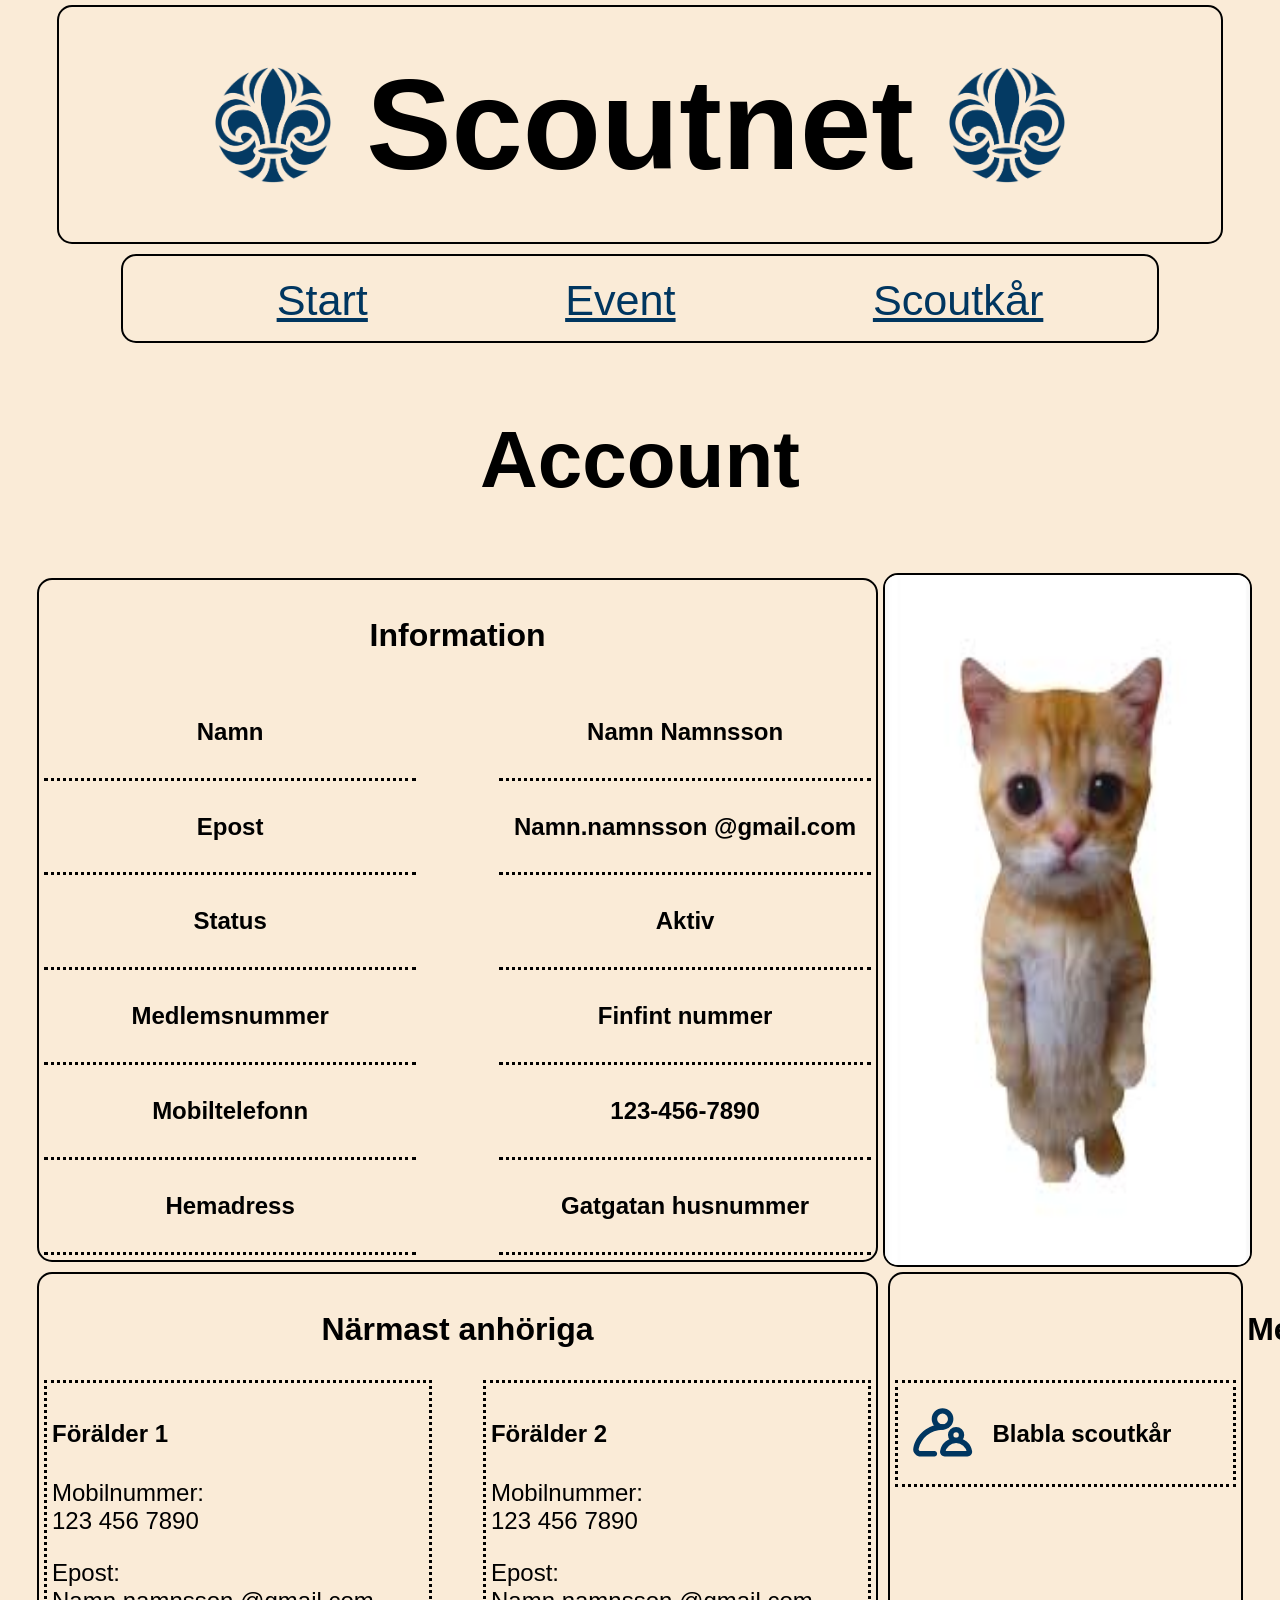
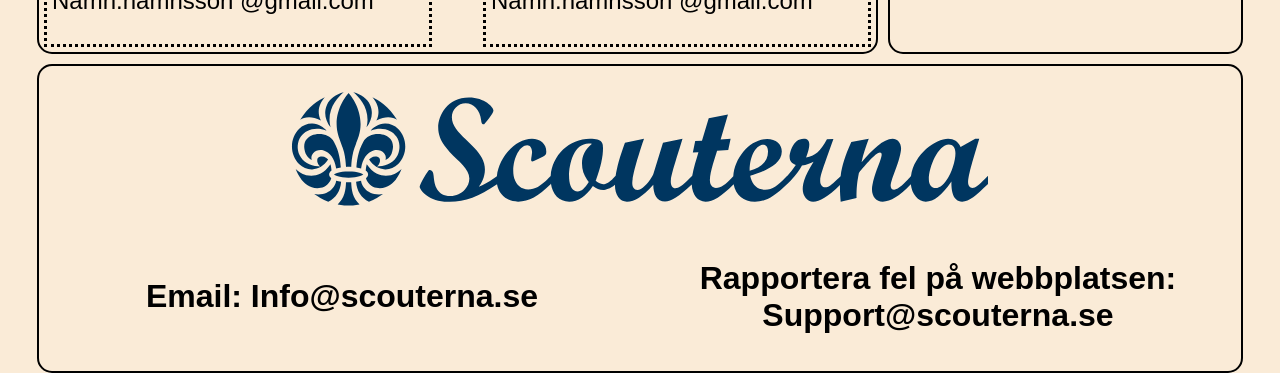
==== commit 528180e6: "Inlämning Hoppas det är okej att den är typ en vecka sen, sorry :)" ====
--- a/account.html
+++ b/account.html
@@ -25,9 +25,9 @@
   
     <nav id="desktopnav">
       <ul>
-        <li><a href="http://127.0.0.1:5500/index.html">Main</a></li>
+        <li><a href="http://127.0.0.1:5500/index.html">Start</a></li>
         <li><a href="http://127.0.0.1:5500/event.html">Event</a></li>
-        <li><a href="http://127.0.0.1:5500/scoutgroup.html">Scoutgroup</a></li>
+        <li><a href="http://127.0.0.1:5500/scoutgroup.html">Scoutkår</a></li>
       </ul>
     </nav>
 
@@ -36,18 +36,18 @@
     <section id="accsec">
         <h3>Information</h3>
         <img id="accbutton" src="img/menu-buttoncopy.png" alt="Knapp för att se din användarbild">
-      <article><p> Namn </p></article>
-      <article><p> Namn Namnsson </p></article>
-      <article><p> Epost </p></article>
-      <article><p> Namn.namnsson @gmail.com </p></article>
-      <article><p> Status </p></article>
-      <article><p> Aktiv </p></article>
-      <article><p> Medlemsnummer </p></article>
-      <article><p> Finfint nummer </p></article>
-      <article><p> Mobiltelefonn </p></article>
-      <article><p> 123-456-7890 </p></article>
-      <article><p> Hemadress </p></article>
-      <article><p> Gatgatan husnummer </p></article>
+      <article><h4> Namn </h4></article>
+      <article><h4> Namn Namnsson </h4></article>
+      <article><h4> Epost </h4></article>
+      <article><h4> Namn.namnsson @gmail.com </h4></article>
+      <article><h4> Status </h4></article>
+      <article><h4> Aktiv </h4></article>
+      <article><h4> Medlemsnummer </h4></article>
+      <article><h4> Finfint nummer </h4></article>
+      <article><h4> Mobiltelefonn </h4></article>
+      <article><h4> 123-456-7890 </h4></article>
+      <article><h4> Hemadress </h4></article>
+      <article><h4> Gatgatan husnummer </h4></article>
     </section>
 
     <section id="accsec3">
@@ -68,7 +68,7 @@
       <article>
         <h4>Förälder 2</h4>
         <p>Mobilnummer: <br> 123 456 7890</p>
-        <p>Epost: <br> Namn.namns son @gmail.com</p>
+        <p>Epost: <br> Namn.namnsson @gmail.com</p>
       </article>
     </section>
     
@@ -78,7 +78,11 @@
       <img id="deskuserphoto" src="img/silly-cat.jpg" alt="your userphoto">
     </aside>
 
-    <footer id="fot"><p>Nån info typ</p></footer>
+    <footer>
+      <img src="img/scouterna_logga.svg" alt="Scouternas logotyp">
+      <h3>Email: Info@scouterna.se</h3>
+      <h3>Rapportera fel på webbplatsen: <br> Support@scouterna.se </h3>
+    </footer>
 
   </div>
   <script src="js/main.js"></script>
--- a/css/style.css
+++ b/css/style.css
@@ -1,13 +1,14 @@
 :root {
     --border-radius: 15px;
-    --background-color: antiquewhite;
+    --background-color: #faebd7;
     --primary-color: #003660;
     --border: solid, black, 2px;
+    --font-family: Sans-serif, Verdana;
 
     /*FOR EVENTS*/
-    --arr: rgb(124, 237, 237);
-    --meeting: rgb(159, 228, 159); 
-    --camps: rgb(238, 238, 111); 
+    --arr: #7ceded;
+    --meeting: #9fe49f; 
+    --camps: #eeee6f; 
 }
 
 
@@ -16,12 +17,13 @@
     margin: 0;
 }
 
-#main-wrapper, #account-wrapper, #event-rapper, #scoutgroup-wrapper {
+#main-wrapper, #account-wrapper, #event-wrapper, #scoutgroup-wrapper {
     width: 95vw;
-    justify-content:space-around;
+    justify-content: space-around;
     justify-self: center;
     margin: auto;
     display: block;
+    font-family: var(--font-family);
 }
 
 header, nav, section, aside, footer {
@@ -42,12 +44,30 @@
     justify-self: center;
 }
 
+nav ul {
+    list-style-type: none;
+    margin: 10px;
+}
+
+a:link {
+        color: var(--primary-color);
+    }
+
+a:visited {
+        color: var(--primary-color);
+    }
+
+a:hover {
+        color: var(--primary-color);
+        font-size: 2.1rem;
+    }
+
 header {
     grid-area: hm1;
     border: none;
     align-items: center;    
     height: 25vh;
-    justify-content: space-around;
+    justify-content: center;
     justify-self: center;
     border: var(--border);
     display: flex;
@@ -65,6 +85,9 @@
     height: auto;
     text-wrap: wrap;
     font-size: 3rem;
+    margin: 0px;
+    margin-left: 15px;
+    margin-right: 15px;
 }
 
 footer {
@@ -76,7 +99,7 @@
 
 footer img {
     justify-self: center ;
-    width: 70%;
+    width: 100%;
 }
 
 footer h4 {
@@ -92,42 +115,44 @@
 
 h2 {
     grid-area: hm2;
-    font-size: 2rem;
 }   
 
+#sc1-desk, #sc1-mobile{
+    grid-area: sc1;
+    align-content: center;
+    color: var(--primary-color);
+
+}
+
 #sc1-desk {
-    grid-area: sc1;
-    justify-content: space-around;
+    display: flex;
+    flex-wrap: wrap;
     width: 40vw;
     font-size: 3vw;
-    align-content: center;
-    color: var(--primary-color);
-}
-
-#sc1-mobile {
-    grid-area: sc1;
+    padding: 10px;
+}
+
+#sc1-desk h2 {
+    font-size: 100%;
+    text-wrap: wrap;
+}
+
+#sc1-mobile, #sc3 {
     justify-content: center;
-    align-content: center;
     width: 90vw;
     text-align: center;
     font-size: 2.5rem;
-    height: 15vh;
     border: none;
-    color: var(--primary-color);
+    padding: 5px;
     margin: 0;
-}
-
-#sc1-mobile p {
-    margin: 5px;
-    padding: 0;
 }
 
 #sctent {
     grid-area: tnt;
     text-align: center;
     border: none;
-    padding: none;
-    margin: none;
+    padding: 0px;
+    margin: 0px;
     
 }
 
@@ -135,7 +160,7 @@
     width: 40vw;
     border-radius: var(--border-radius);
     border: var(--border);
-    margin: none;
+    margin: 0px;
 }
 
 #sc2 {
@@ -148,12 +173,11 @@
     font-size: large;
 }
 
-#sc2art1 {
+#sc2head {
     width: 100%;
-    height: 10vh;
-}
-
-#sc2art2, #sc2art3, #sc2art4, #sc2art5{
+}
+
+#sc2art1, #sc2art2, #sc2art3, #sc2art4{
     border-radius: var(--border-radius);
     border: var(--border);
     width:40%;
@@ -162,20 +186,47 @@
     margin: 5px;
 }
 
+#sc2art1{
+    background-color: var(--arr);
+}
+
 #sc2art2{
     background-color: var(--arr);
 }
 
-#sc2art3{
-    background-color: var(--arr);
+#sc2art3 {
+    background-color: var(--camps);
 }
 
 #sc2art4 {
     background-color: var(--camps);
 }
 
-#sc2art5 {
-    background-color: var(--camps);
+#sc3 {
+    grid-area: sc3;
+    justify-self: center;
+    color: var(--primary-color);
+}
+
+#sc4 {
+    grid-area: sc4;
+    border: none;
+    width: 90vw;
+    justify-self: center;
+    border-radius:var(--border-radius);
+    padding: 0px;
+    text-align: center;
+}
+
+#sc4 img{
+    border: var(--border);
+    border-radius: var(--border-radius);
+    width: 100%;
+    margin-top: 10px;
+}
+
+#sc4 a:hover, #sctent a:hover {
+    font-size: 1rem;
 }
 
 /* ACCOUNT */
@@ -220,7 +271,6 @@
 
 #accsec, #accsec2{
     display: flex;
-    grid-template-columns: 1fr 1fr;
     justify-content: space-between;
     flex-wrap: wrap;
     height: auto;
@@ -229,12 +279,12 @@
 #accsec h3, #accsec2 h3, #accsec3 h3 {
     width: 70vw;
     font-size: 2em;
-    align-self: top;
+    align-self: start;
 }
 
 #accsec article {
     width: 45%;
-    word-wrap: wrap;
+    text-wrap: wrap;
     border-bottom-style: dotted;
     align-content: center;
     text-align: center;
@@ -264,7 +314,6 @@
 
 #as1 {
     grid-area: as1;
-    width: 1fr;
 }
 
 #fot {
@@ -277,7 +326,7 @@
 /*EVENT*/
 #sc1event {
     border: var(--border);
-    
+    justify-items: center;
 }
 
 #ehed{
@@ -293,7 +342,7 @@
     border: var(--border);
     border-radius: var(--border-radius);
     margin: 5px;
-    width: 2fr;
+    width: 90%;
     padding: 5px;
 }
 
@@ -312,7 +361,7 @@
 
 #sc1event article h3 {
     text-align: center;
-    width: 100%;
+    width: 90%;
     height: 20%;
     font-size: 1.5rem;
     margin-bottom: 5px;
@@ -324,7 +373,7 @@
     padding: 5px;
     list-style-type: none;
     justify-self: center;
-    align-self: top;
+    align-self: start;
 }
 
 #sc1event article ul li {
@@ -361,21 +410,31 @@
 
 #wrapper-scoutgroup h2 {
     width: 80vw;
-    font-size: 2rem;
+    font-size: 3rem;
 }
 
 #ssec1 {
-    display: grid;
-    grid-template-columns: 1fr 1fr;
+    display: flex;
+    flex-wrap: wrap;
 }
 
 #ssec1 article{
     text-wrap: wrap;
     font-size: 1.5rem;  
     border-bottom-style: dotted;
-    padding: 5px;
+    padding: 0px;
     align-content: center;
     text-align: center;
+    width: 50%;
+}
+
+#ssec1 h3 {
+    font-size: 1.5rem;
+    width: 100%;
+}
+
+#ssec1 h4 {
+    font-size: 1.2rem;
 }
 
 #ssec2 article {
@@ -384,23 +443,19 @@
     flex-wrap: wrap;
     text-wrap: wrap;
     justify-content: space-around;
-    border: dotted 1.5px;
+    border: dotted;
     margin: 5px;
     padding: 5px;
 }
 
-#ssec h3 {
-    width: 1fr;
-}
-
 #ssec2 p {
-    width: 2fr;
+    width: 100%;
 }
 
 .avdelningslogga{
     height: 15vw;
     justify-self: right;
-    align-self: top;
+    align-self: start;
 }
 
 
@@ -435,16 +490,16 @@
         margin: 5px;
     }
 
-    a:link {
-        color: rgb(178, 177, 210);
-    }
-
-    a:visited {
-    color: rgb(178, 177, 210);
-    }
-
-    a:hover {
-        color: rgb(178, 177, 210);
+    .mobilenav a:link {
+        color: var(--background-color);
+    }
+
+    .mobilenav a:visited {
+        color: var(--background-color);
+    }
+
+    .mobilenav a:hover {
+        color: var(--background-color);
         font-size: 2.1rem;
     }
 
@@ -494,6 +549,8 @@
         "sc1 sc1"
         "hm2 hm2"
         "sc2 sc2"
+        "sc3 sc3"
+        "sc4 sc4"
         "fot fot"
         ;
     }
@@ -518,6 +575,17 @@
         text-shadow: -1.5px 0 white, 0 1.5px white, 1.5px 0 white, 0 -1.5px white;
         
         color: var(--primary-color);
+        font-size: 2rem;
+    }
+
+    #sc1-mobile h3, #sc3 h3 {
+    margin: 5px;
+    padding: 0;
+    
+    }
+
+    #tent_desktop {
+        display: none;
     }
 
 
@@ -534,7 +602,6 @@
 
     #accbutton {
         height: 10vw;
-        position: right;
 
     }
     
@@ -610,11 +677,14 @@
         display: flex;
         align-items: center;
         justify-content: space-around;
-        font-size: 2rem;
+    }
+
+    #desktopnav a{
+        font-size: 90%;
     }
 
     ul, li {
-        font-size: 1.5rem;
+        font-size: 3rem;
         color:var(--primary-color);
     }
 
@@ -626,7 +696,7 @@
     }
 
     h1 {
-        width: 1fr;
+        width: 50%;
         font-size: 10vw;
     }
 
@@ -635,36 +705,54 @@
         width: 60%;
     }
 
-    footer h4 {
+    footer h3 {
         width: 50%;
         font-size: 2rem;
         text-align: center;
     }
 
+    h2 {
+        font-size: 5rem;
+    }
+
     /*DESKTOP MAIN*/
     #main-wrapper {
-    display: grid;
-    grid-template-areas:
-    "hm1 hm1" 
-    "nav nav"
-    "sc1 tnt"
-    "hm2 hm2"
-    "sc2 sc2"
-    "fot fot"
-    ;
+        display: grid;
+        grid-template-areas:
+        "hm1 hm1" 
+        "nav nav"
+        "hm2 hm2"
+        "sc1 tnt"
+        "sc2 sc2"
+        "sc3 sc3"
+        "sc4 sc4"
+        "fot fot"
+        ;
     }
 
     #sc1-mobile {
         display: none;
     }
 
-    #sc1 {
-        height: 50%;
-    }
-
-    #sc2art2, #sc2art3, #sc2art4, #sc2art5{
-        width:20%;
-    }
+    #sc1-desk {
+        height: 80%;
+        align-self: start;
+        margin: 10px;
+    }
+
+    #sc2art1, #sc2art2, #sc2art3, #sc2art4{
+        font-size: 2rem;
+        width: 20%;
+    }
+
+    #sc3, #sc2 h3 {
+        font-size: 3rem;
+    }
+
+    #tent_mobile {
+        display: none;
+    }
+
 
     /*DESKTOP ACCOUNT*/
     #account-wrapper {
@@ -685,8 +773,8 @@
         display: flex;
         justify-content: space-around;
         border: none;
-        padding: none;
-        margin: none;
+        padding: 0px;
+        margin: 0px;
     }
 
     #accsec article, #accsec2 article, #accsec3 article{
@@ -697,7 +785,7 @@
         border-radius: var(--border-radius);
         border: var(--border);
         width: 100%;
-        margin: none;
+        margin: 0px;
     }
     
 
@@ -708,10 +796,6 @@
         height: auto;
         justify-content: space-around;
     }
-
-    #event-wrapper h2 {
-        font-size: 5rem;
-    }
     
     #key h4{
         font-size: 2rem;
@@ -722,8 +806,9 @@
         width: 40vw;
     }
 
-     #sc1event article h3{
-        font-size: 2rem;
+    #sc1event h3{
+        font-size: 3rem;
+        width: 100%;
     }
 
     #sc1event article ul{
@@ -734,7 +819,7 @@
     }
 
     #sc1event article ul li{
-        width: 20vw;
+        width: 30vw;
         color: black;
         font-size: 1.5rem;
     }
@@ -745,7 +830,12 @@
         display: none;
     }
 
-    #ssec2 h3 {
+    #ssec2 h3, #ssec1 h3 {
+        font-size: 3.5rem;
+    }
+
+    #ssec2 h4 {
+        margin-left: 10px;
         font-size: 2.5rem;
     }
 
